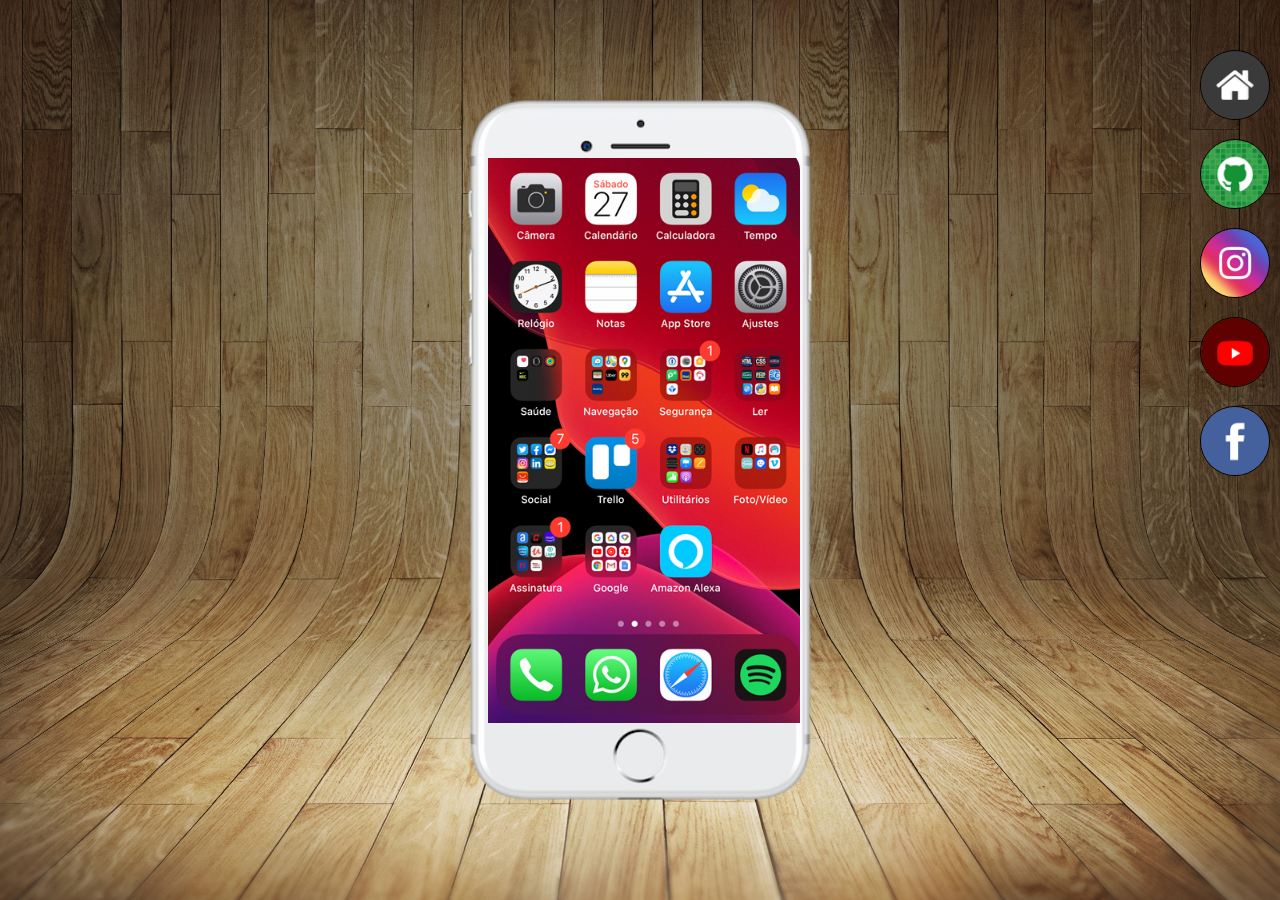
==== projeto/index.html @ ca3c193c "organizaçao" ====
<!DOCTYPE html>
<html lang="pt-br">
<head>
    <meta charset="UTF-8">
    <meta name="viewport" content="width=device-width, initial-scale=1.0">
    <link rel="shortcut icon" href="imagens/favicon.ico" type="image/x-icon">
    <link rel="stylesheet" href="../css/style.css">
    <title>Redes Sociais</title>
</head>
<body>
    <main id="fundo">
        <section id="celular">
            <iframe src="home.html" style="border: 0;" name="rede"></iframe>
        </section>
        
        <section id="links">
            <a href="home.html" target="rede"><img src="../imagens/logo-home.jpg" alt="Logo Home"></a>
            <a href="github.html" target="rede"><img src="../imagens/logo-github.jpg" alt="Logo GitHub"></a>
            <a href="instagram.html" target="rede"><img src="../imagens/logo-instagram.jpg" alt="Logo Instagram"></a>
            <a href="youtube.html" target="rede"><img src="../imagens/logo-youtube.jpg" alt="Logo YouTube"></a>
            <a href="facebook.html" target="rede"><img src="../imagens/logo-facebook.jpg" alt="Logo Facebook"></a>
        </section>
    </main>
</body>
</html>
---- css/style.css ----
@charset "UTF-8";

* {
    margin: 0;
    padding: 0;
    box-sizing: border-box;
}

body {
    background-color: white;
    width: 100%;
    overflow: hidden
}

#fundo {
    background: white url(../imagens/fundo-madeira.jpg) center center no-repeat;
    background-size: cover;
    width: 100%;
    height: 100vh;
    min-height: 800px;
    display: flex;
    justify-content: center;
    align-items: center;
    gap: 30px;

}
#celular {
    background: url(../imagens/frame-iphone.png) center center no-repeat;
    background-size: cover;
    width: 350px;
    height: 700px;
    display: flex;
    justify-content: center;
    align-items: center;
}

#celular iframe {
    height: 600px;
    width: 320px;
    bottom: none;
    border-radius: 20px 20px 20px 20px;
}

#links {
    display: flex;
    flex-direction: column;
    justify-content: center;
    align-items: center;
    width: auto;
    gap: 15px;
    height: auto;
    position: absolute;
    top: 50px;
    right: 50px;
    transform: translate(40px);
}


#links a {
    display: inline-block;;
    transition: transform 0.2s;
}

#links img {
    border-radius: 50%;
    object-fit: cover;
    border: 1px solid black;
    width: 70px;
    height: 70px;
}

#links a:hover {
    transform: scale(1.1);
}
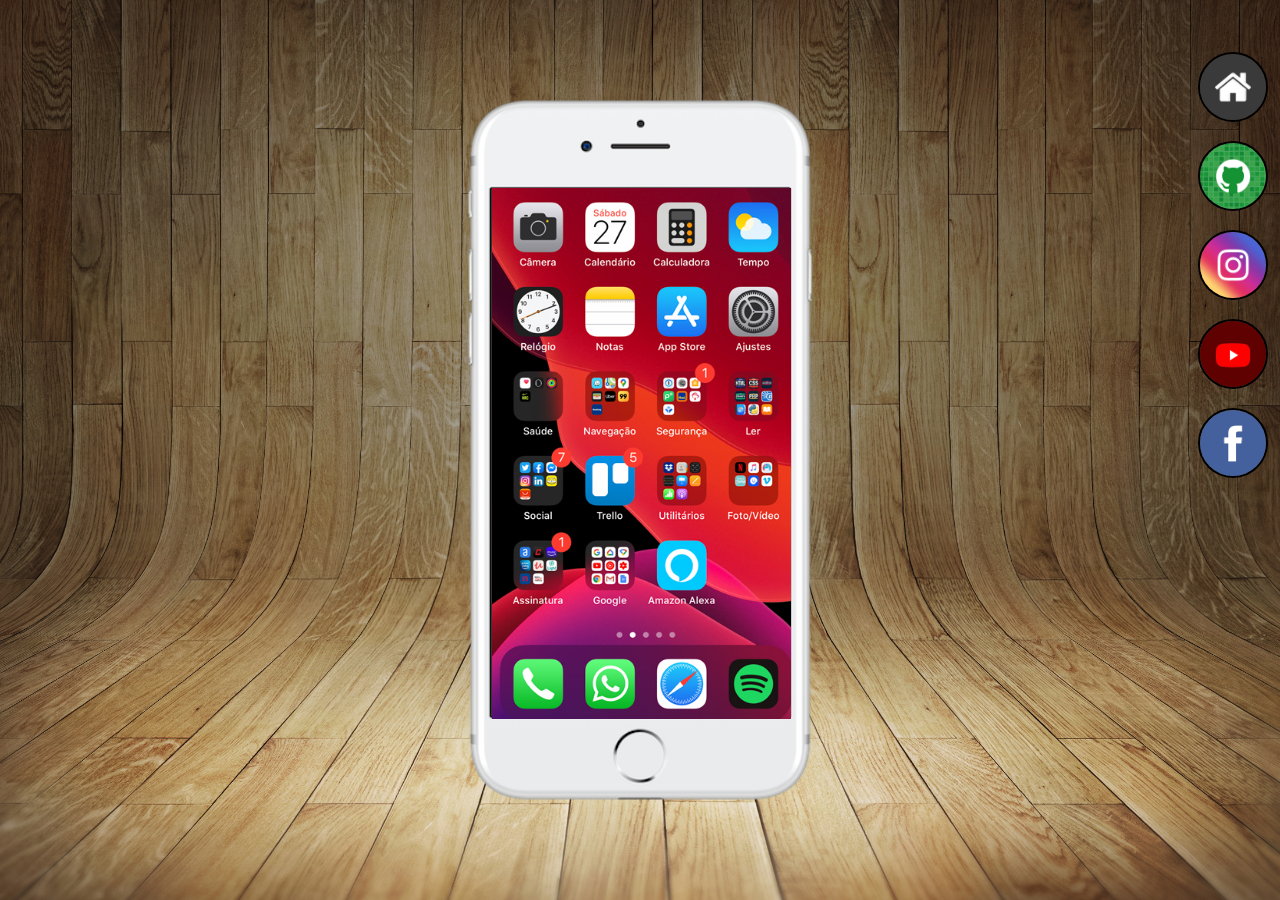
==== commit 75ace426: "up" ====
--- a/projeto/index.html
+++ b/projeto/index.html
@@ -3,7 +3,7 @@
 <head>
     <meta charset="UTF-8">
     <meta name="viewport" content="width=device-width, initial-scale=1.0">
-    <link rel="shortcut icon" href="imagens/favicon.ico" type="image/x-icon">
+    <link rel="shortcut icon" href="../imagens/favicon.ico" type="image/x-icon">
     <link rel="stylesheet" href="../css/style.css">
     <title>Redes Sociais</title>
 </head>
--- a/css/style.css
+++ b/css/style.css
@@ -17,13 +17,14 @@
     background-size: cover;
     width: 100%;
     height: 100vh;
-    min-height: 800px;
+    min-height: 100vh;
     display: flex;
     justify-content: center;
     align-items: center;
     gap: 30px;
 
 }
+
 #celular {
     background: url(../imagens/frame-iphone.png) center center no-repeat;
     background-size: cover;
@@ -35,10 +36,12 @@
 }
 
 #celular iframe {
-    height: 600px;
-    width: 320px;
-    bottom: none;
-    border-radius: 20px 20px 20px 20px;
+    position: relative;
+    top: -1px;
+    left: -3px;
+    width: 307px;
+    height: 539px;
+    border: none;
 }
 
 #links {
@@ -55,21 +58,24 @@
     transform: translate(40px);
 }
 
-
 #links a {
-    display: inline-block;;
-    transition: transform 0.2s;
+    display: inline-block;
+    transition: transform 0.3s, border-color 0.5s;
+    border: 2px solid transparent;
+    border-radius: 50%;
+    box-sizing: border-box;
 }
 
 #links img {
+    display: block;
     border-radius: 50%;
     object-fit: cover;
-    border: 1px solid black;
+    border: 2px solid black;
     width: 70px;
     height: 70px;
 }
 
 #links a:hover {
-    transform: scale(1.1);
+    border-color: rgba(255, 255, 255, 0.377);
+    transform: translate(-3px, -3px);
 }
-
